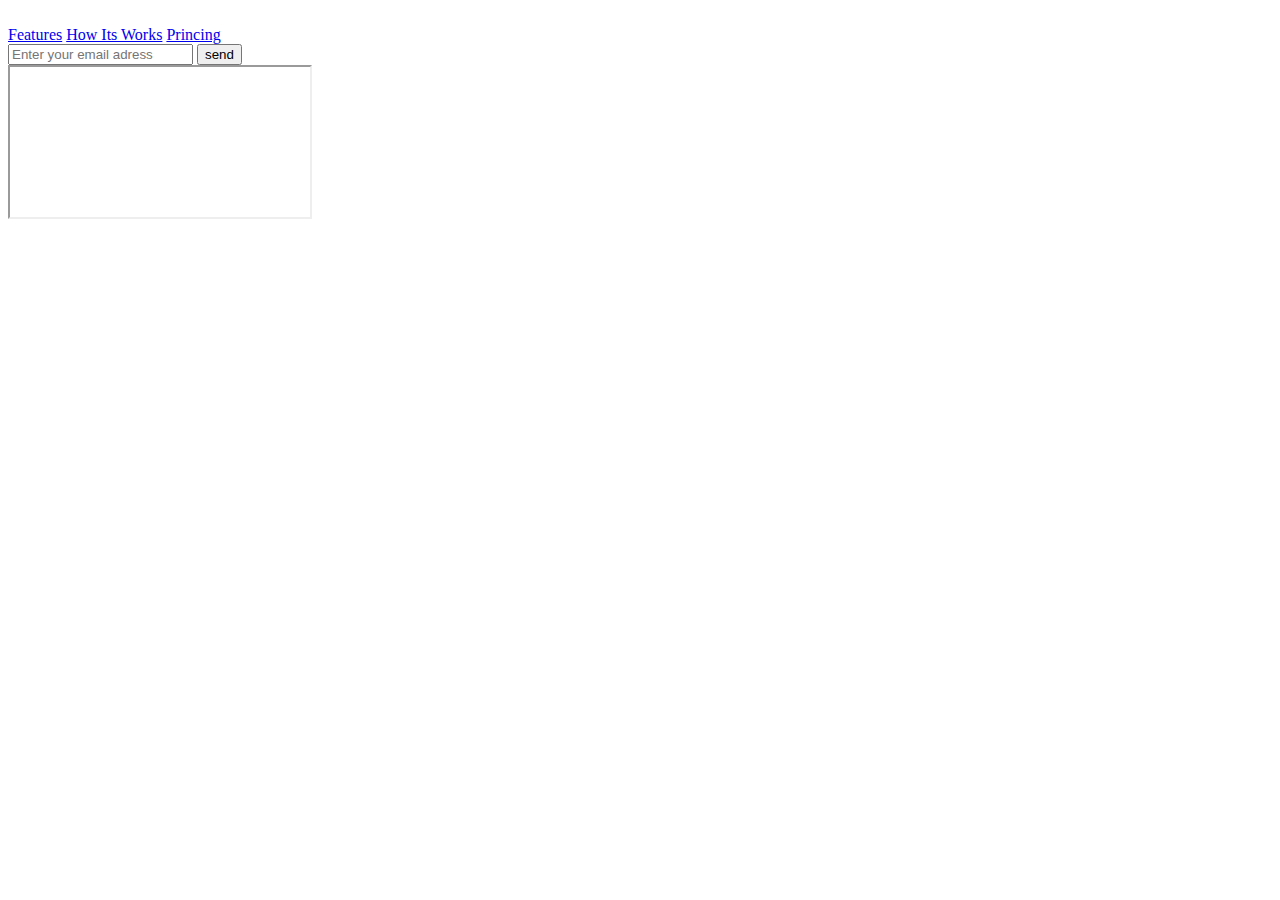
==== index.html @ c7bb53e8 "changed" ====
<!DOCTYPE html>
<html lang="en">
<head>
    <meta charset="UTF-8">
    <meta http-equiv="X-UA-Compatible" content="IE=edge">
    <meta name="viewport" content="width=device-width, initial-scale=1.0">
    <link rel="stylesheet" href="styles.css">
    <title>Document</title>
</head>
<body>
    <header id="header">
        <img src="" alt="" class="" id="header-img">
        <nav id="nav-bar">
            <a href="features.html" class="nav-link">Features</a>
            <a href="howworks.html" class="nav-link">How Its Works</a>
            <a href="pricing.html"  class="nav-link">Princing</a>
        </nav>
    </header>
    <main>
        <form action="" id="form">
            <input type="email" id="email" name="email" placeholder="Enter your email adress" required >
            <input type="submit" id="submit" value="send">
        </form>
        <iframe src="https://www.youtube.com/watch?v=O2MDaJuwTCg&t=44s" id="video"></iframe>

    </main>
    
</body>
</html>
---- styles.css ----
.na-bar{
    position: sticky;
}
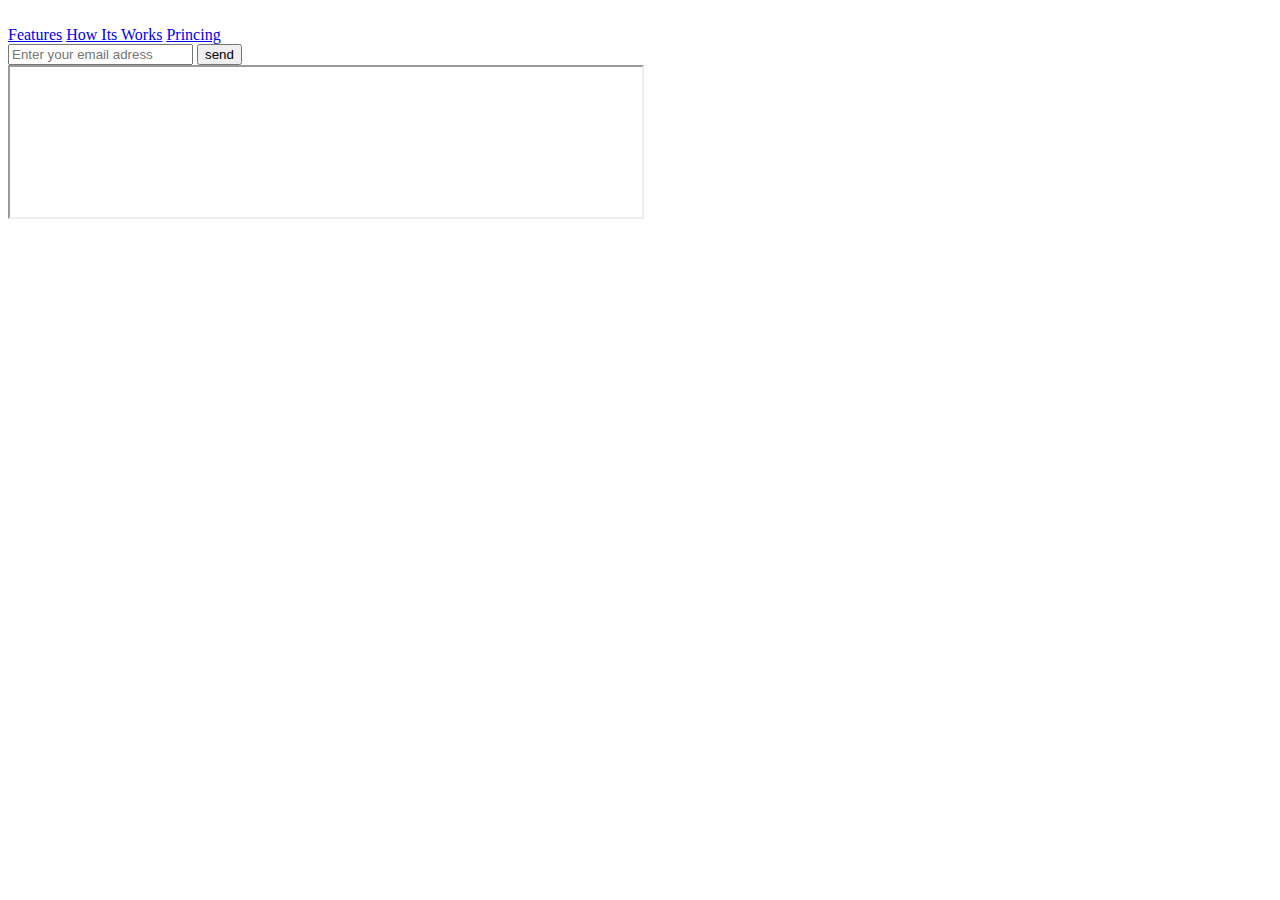
==== commit 9c3ed656: "changed" ====
--- a/index.html
+++ b/index.html
@@ -21,7 +21,7 @@
             <input type="email" id="email" name="email" placeholder="Enter your email adress" required >
             <input type="submit" id="submit" value="send">
         </form>
-        <iframe src="https://www.youtube.com/watch?v=O2MDaJuwTCg&t=44s" id="video"></iframe>
+        <iframe src="https://www.youtube.com/watch?v=O2MDaJuwTCg&t=44s" id="video" width="50%" height="50%"></iframe>
 
     </main>
     
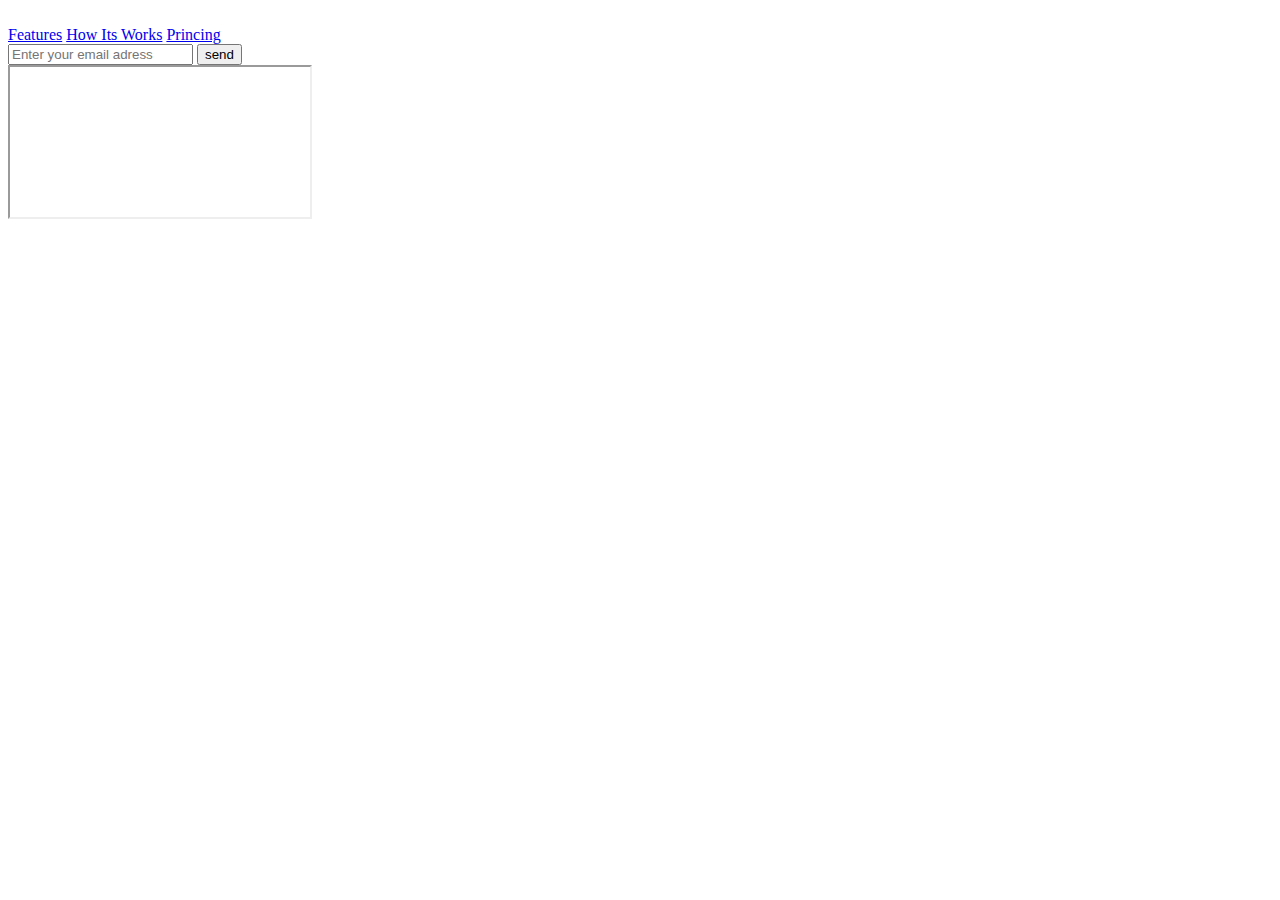
==== commit 56664daa: "html changes" ====
--- a/index.html
+++ b/index.html
@@ -11,7 +11,7 @@
     <header id="header">
         <img src="" alt="" class="" id="header-img">
         <nav id="nav-bar">
-            <a href="features.html" class="nav-link">Features</a>
+            <a href="index.html" class="nav-link">Features</a>
             <a href="howworks.html" class="nav-link">How Its Works</a>
             <a href="pricing.html"  class="nav-link">Princing</a>
         </nav>
@@ -21,7 +21,7 @@
             <input type="email" id="email" name="email" placeholder="Enter your email adress" required >
             <input type="submit" id="submit" value="send">
         </form>
-        <iframe src="https://www.youtube.com/watch?v=O2MDaJuwTCg&t=44s" id="video" width="50%" height="50%"></iframe>
+        <iframe src="https://www.youtube.com/watch?v=O2MDaJuwTCg&t=44s" id="video"></iframe>
 
     </main>
     
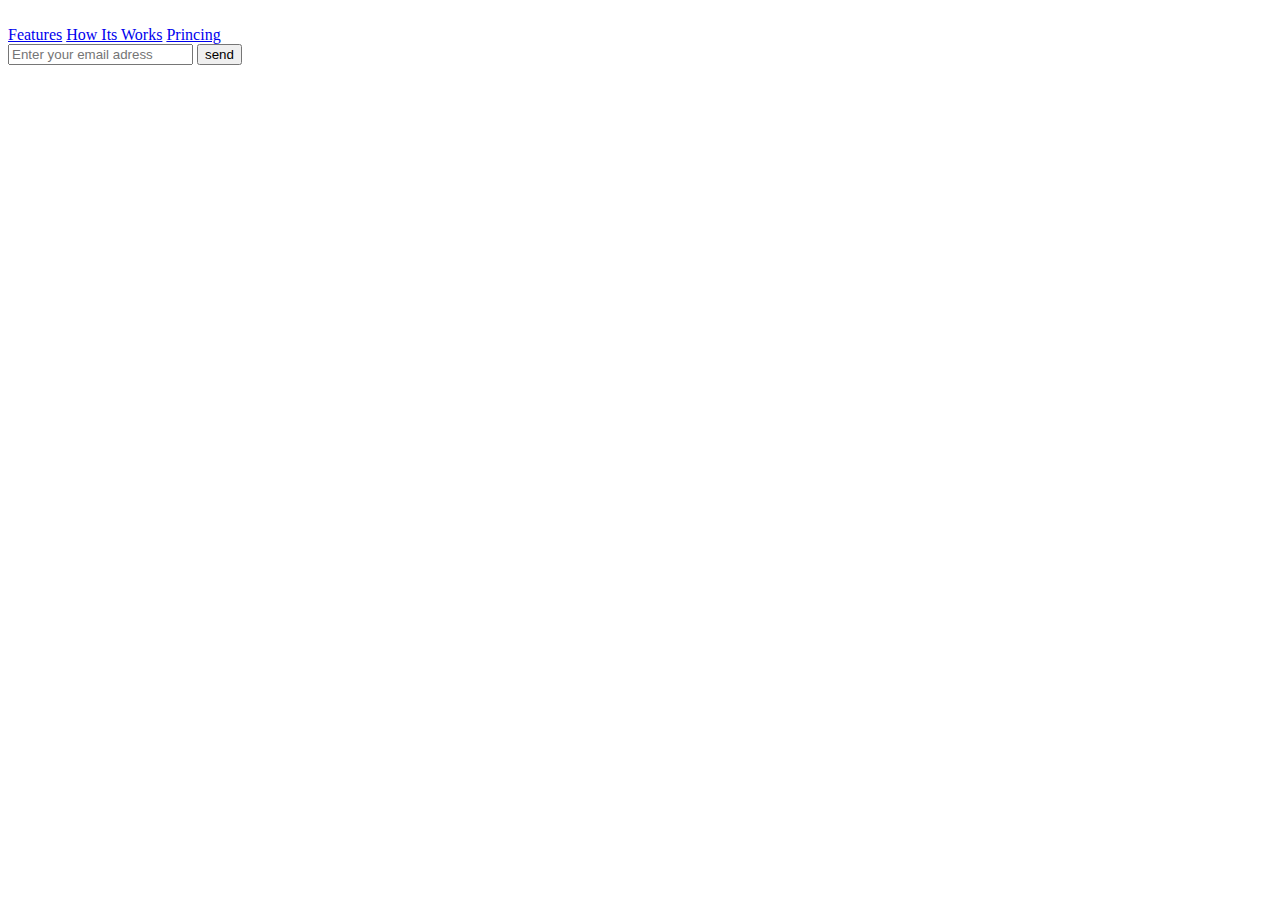
==== commit a44ceb12: "all3 pages changed" ====
--- a/index.html
+++ b/index.html
@@ -21,7 +21,7 @@
             <input type="email" id="email" name="email" placeholder="Enter your email adress" required >
             <input type="submit" id="submit" value="send">
         </form>
-        <iframe src="https://www.youtube.com/watch?v=O2MDaJuwTCg&t=44s" id="video"></iframe>
+        <iframe src="https://www.youtube.com/watch?v=O2MDaJuwTCg&t=44s" id="video" frameborder="0" allow="autoplay; encrypted-media" allowfullscreen></iframe>
 
     </main>
     
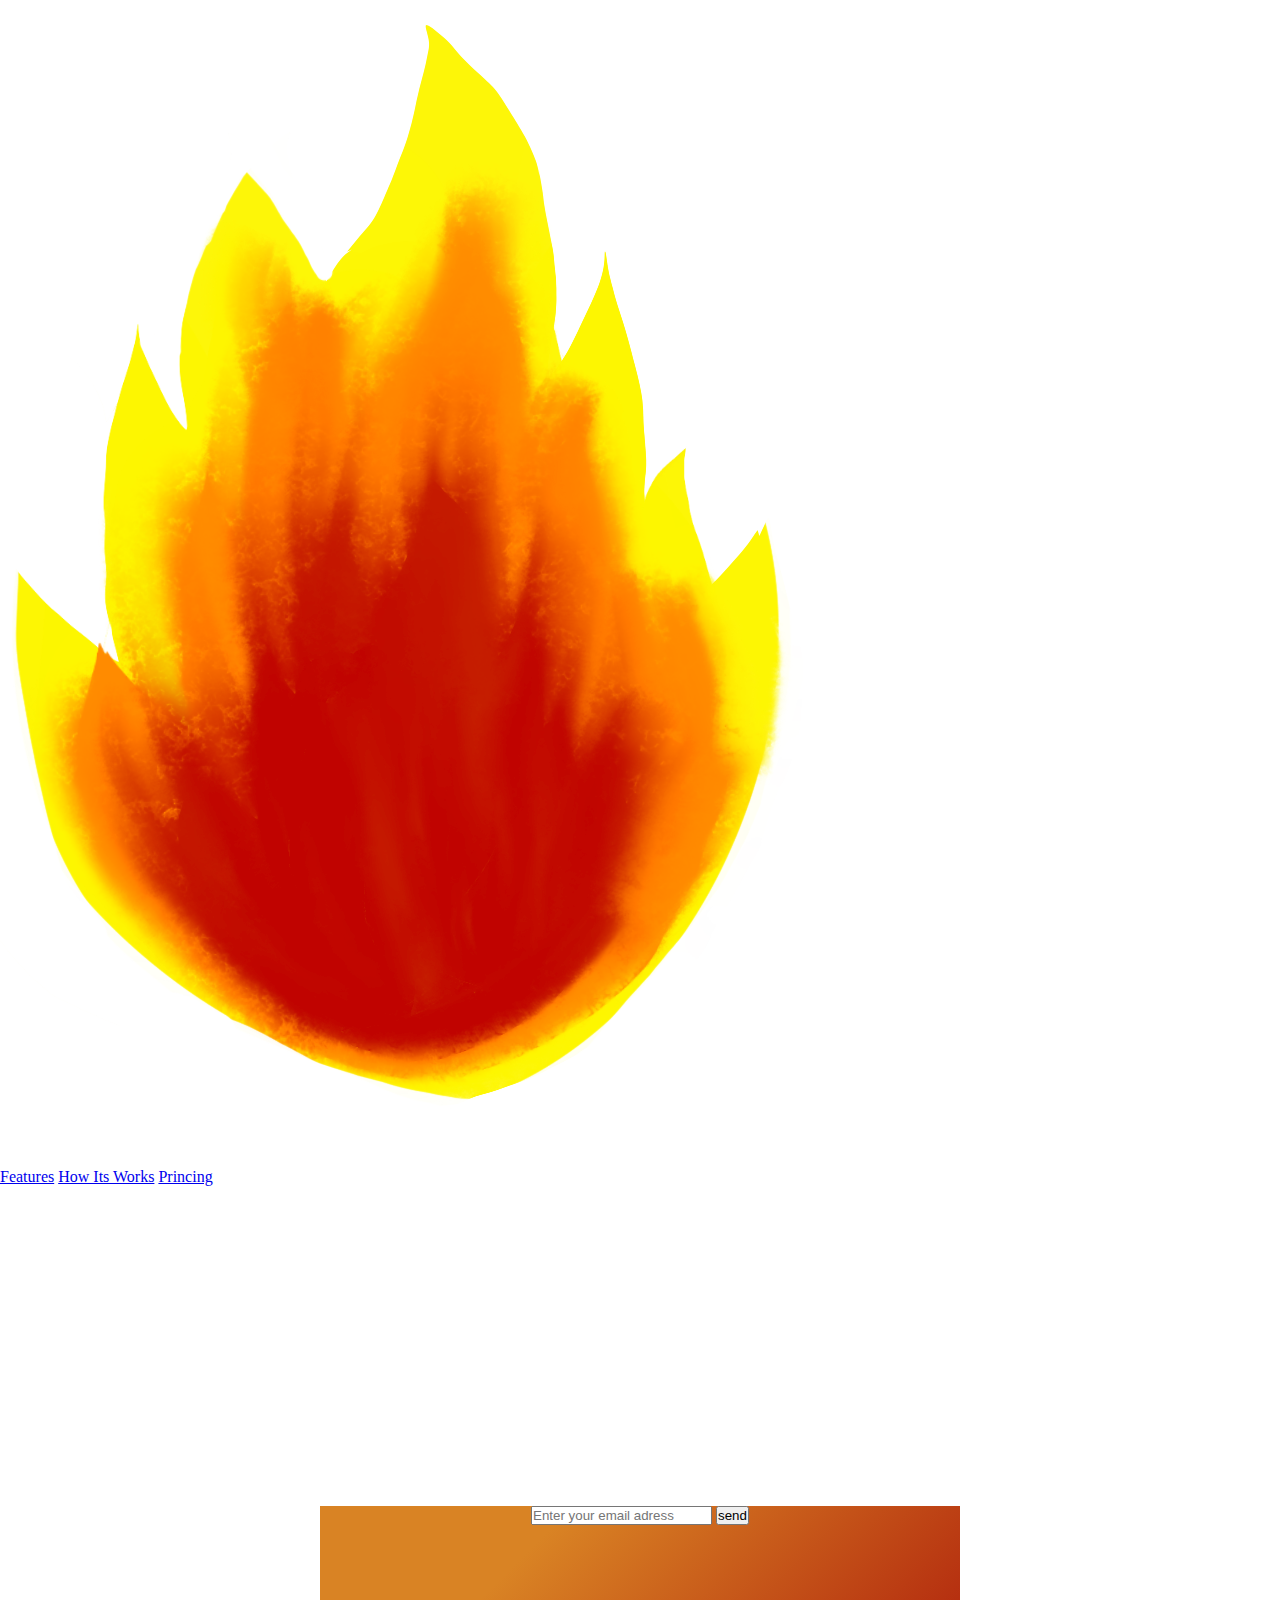
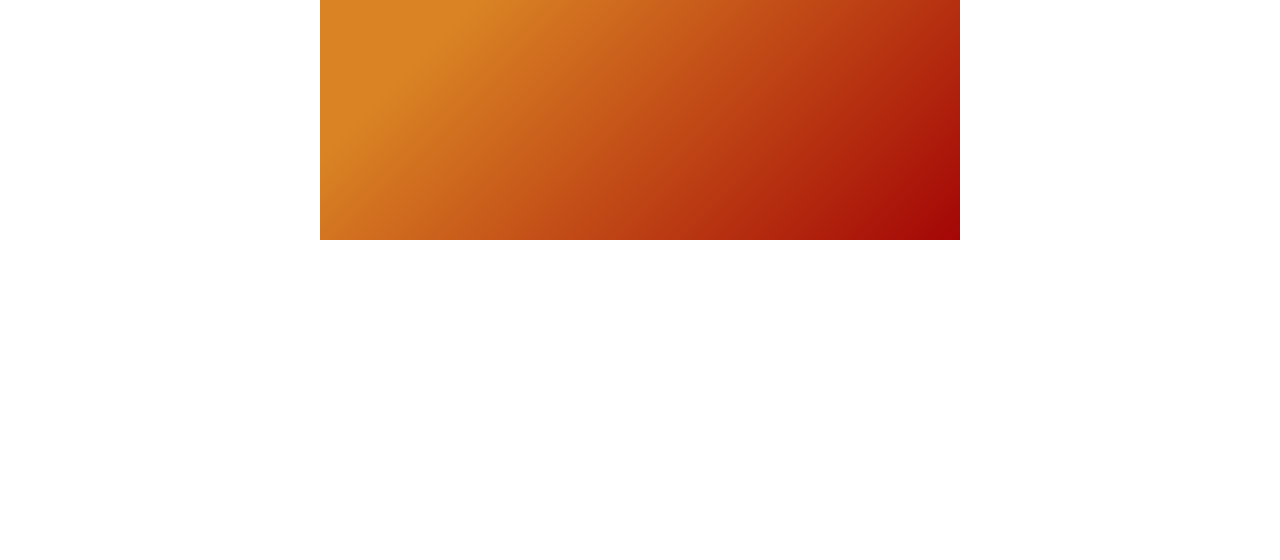
==== commit 17048859: "logo added" ====
--- a/index.html
+++ b/index.html
@@ -9,7 +9,7 @@
 </head>
 <body>
     <header id="header">
-        <img src="" alt="" class="" id="header-img">
+        <img src="img/FireLogo.png" alt="FireLogo" class="fire-logo" id="header-img">
         <nav id="nav-bar">
             <a href="index.html" class="nav-link">Features</a>
             <a href="howworks.html" class="nav-link">How Its Works</a>
@@ -21,7 +21,7 @@
             <input type="email" id="email" name="email" placeholder="Enter your email adress" required >
             <input type="submit" id="submit" value="send">
         </form>
-        <iframe src="https://www.youtube.com/watch?v=O2MDaJuwTCg&t=44s" id="video" frameborder="0" allow="autoplay; encrypted-media" allowfullscreen></iframe>
+        <iframe width="560" height="315" src="https://www.youtube.com/embed/O2MDaJuwTCg" title="YouTube video player" frameborder="0" allow="accelerometer; autoplay; clipboard-write; encrypted-media; gyroscope; picture-in-picture; web-share" allowfullscreen></iframe>
 
     </main>
     
--- a/styles.css
+++ b/styles.css
@@ -1,3 +1,21 @@
-.na-bar{
+* {
+    margin: 0;
+    padding: 0;
+    box-sizing: border-box; 
+}
+
+nav-bar{
     position: sticky;
-}+}
+
+main {
+    background: linear-gradient(315deg, #a40606 0%, #d98324 74%);
+    margin:25%;
+    display: flex;
+    flex-direction: column;
+    justify-content: center;
+    align-items: center;
+}
+    
+
+
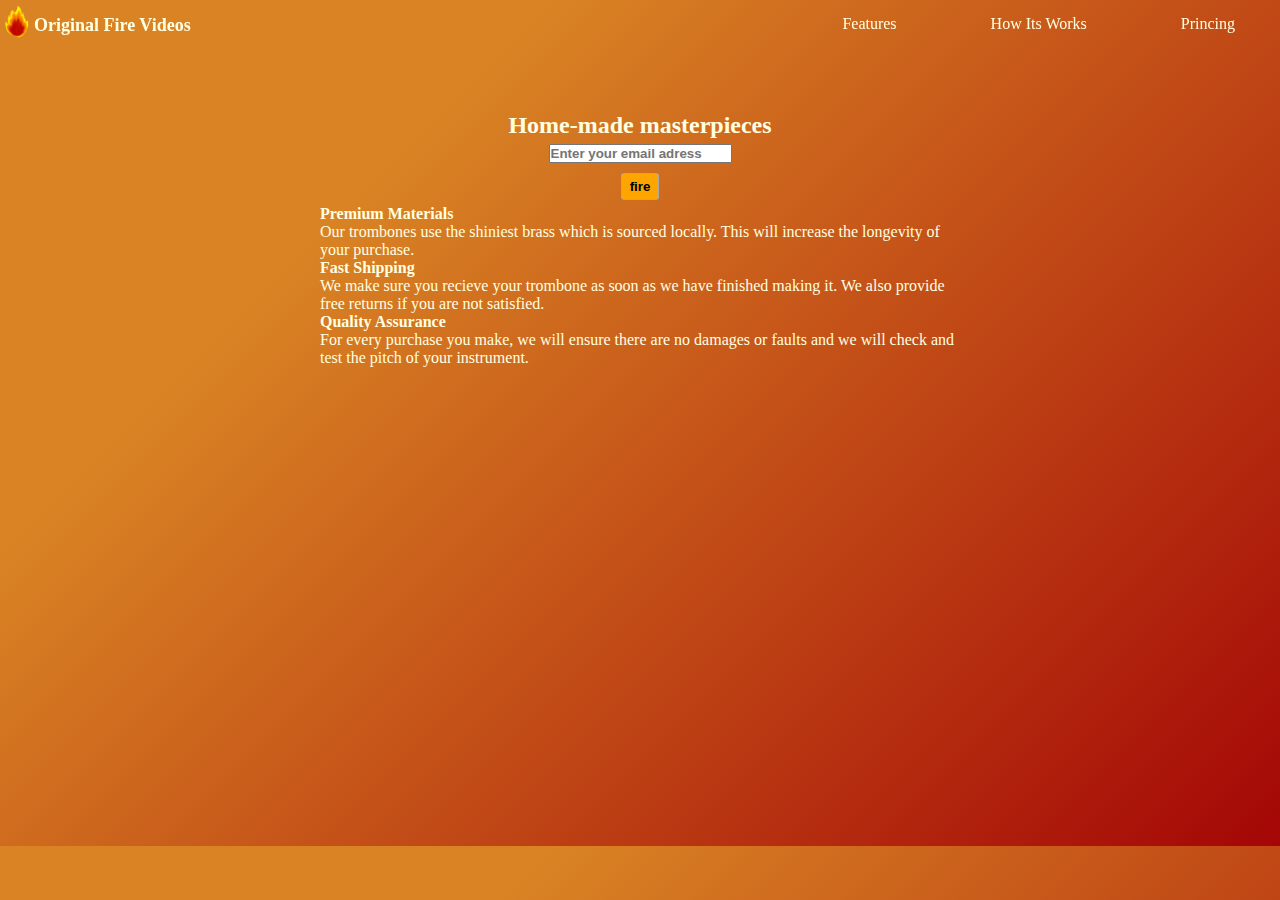
==== commit a8c7e768: "css changed" ====
--- a/index.html
+++ b/index.html
@@ -5,11 +5,15 @@
     <meta http-equiv="X-UA-Compatible" content="IE=edge">
     <meta name="viewport" content="width=device-width, initial-scale=1.0">
     <link rel="stylesheet" href="styles.css">
-    <title>Document</title>
+    <title>Original Fire</title>
 </head>
 <body>
     <header id="header">
+        <div class="logo-container">
         <img src="img/FireLogo.png" alt="FireLogo" class="fire-logo" id="header-img">
+        <h1 id="title" class="title">Original Fire Videos</h1>
+        </div>
+
         <nav id="nav-bar">
             <a href="index.html" class="nav-link">Features</a>
             <a href="howworks.html" class="nav-link">How Its Works</a>
@@ -17,12 +21,27 @@
         </nav>
     </header>
     <main>
-        <form action="" id="form">
-            <input type="email" id="email" name="email" placeholder="Enter your email adress" required >
-            <input type="submit" id="submit" value="send">
-        </form>
-        <iframe width="560" height="315" src="https://www.youtube.com/embed/O2MDaJuwTCg" title="YouTube video player" frameborder="0" allow="accelerometer; autoplay; clipboard-write; encrypted-media; gyroscope; picture-in-picture; web-share" allowfullscreen></iframe>
+        <section class="form-and-features">
+            <h2 class="subtitle">Home-made masterpieces</h2>
+            <form action="" id="form">
+                <input type="email" id="email" name="email" placeholder="Enter your email adress" required >
+                <input type="submit" id="submit" value="fire">
+            </form>
+            <article class="features">
+                <div><h4>Premium Materials</h4><p class="first-paragraph">Our trombones use the shiniest brass which is sourced locally. This will increase the longevity of your purchase.</p></div>
+                <div><h4>Fast Shipping</h4><p class="second-paragraph">We make sure you recieve your trombone as soon as we have finished making it. We also provide free returns if you are not satisfied.</p></div>
+                <div><h4>Quality Assurance</h4><p class="third-paragraph">For every purchase you make, we will ensure there are no damages or faults and we will check and test the pitch of your instrument.</p></div>
 
+            </article>
+        </section>
+
+        <section class="videos">
+        <iframe id="video" width="560" height="315" src="https://www.youtube.com/embed/O2MDaJuwTCg" title="YouTube video player" frameborder="0" allow="accelerometer; autoplay; clipboard-write; encrypted-media; gyroscope; picture-in-picture; web-share" allowfullscreen></iframe>
+        </section>  
+
+        <section class="prices">
+
+        </section>
     </main>
     
 </body>
--- a/styles.css
+++ b/styles.css
@@ -2,20 +2,111 @@
     margin: 0;
     padding: 0;
     box-sizing: border-box; 
+    color: lightyellow;
 }
 
-nav-bar{
-    position: sticky;
-}
-
-main {
+body {
     background: linear-gradient(315deg, #a40606 0%, #d98324 74%);
-    margin:25%;
+    width: 100%;
+    height: 100%;
     display: flex;
     flex-direction: column;
     justify-content: center;
     align-items: center;
 }
-    
 
 
+
+header {
+    display: flex;
+    
+}
+
+main {
+    width: 50%;
+    
+}
+
+
+#nav-bar{
+    position: fixed;
+    right: 0;  
+    top: 15px;
+}
+
+.nav-link {
+    padding: 35px;
+    margin: 10px;
+    color: lightyellow;
+    text-decoration: none;
+}
+
+main {
+    display: flex;
+    flex-direction: column;
+    justify-content: center;
+    align-items: center;
+    margin-top: 5rem;
+    
+}
+
+.logo-container {
+    position: fixed;
+    left: 0;
+    top: 5px;
+    display: flex;
+    flex-direction: row;
+}
+
+
+#header-img {
+    width: 1.5em;  
+    margin-left: 5px;
+}
+
+.title {
+    color: lightyellow;
+    font-size: large;
+    margin-top: 10px;
+    margin-left: 5px;
+  
+}
+
+#email{
+    color: black;
+    font-weight: bold;
+}
+
+#submit {
+    color: black;
+    font-weight: bold;
+    padding: 5px;
+    border-radius: 10%;
+    border: 1px solid darkgrey;
+    background-color: orange;
+    width: 20%;
+}
+
+
+.form-and-features {
+    display: flex;
+    flex-direction: column;
+    align-items: center;
+}
+
+form {
+    display: flex;
+    flex-direction: column;
+    align-items: center;
+}
+
+input {
+    display: block;
+    margin: 5px;
+}
+
+section {
+    margin: 2em 0;
+}
+
+
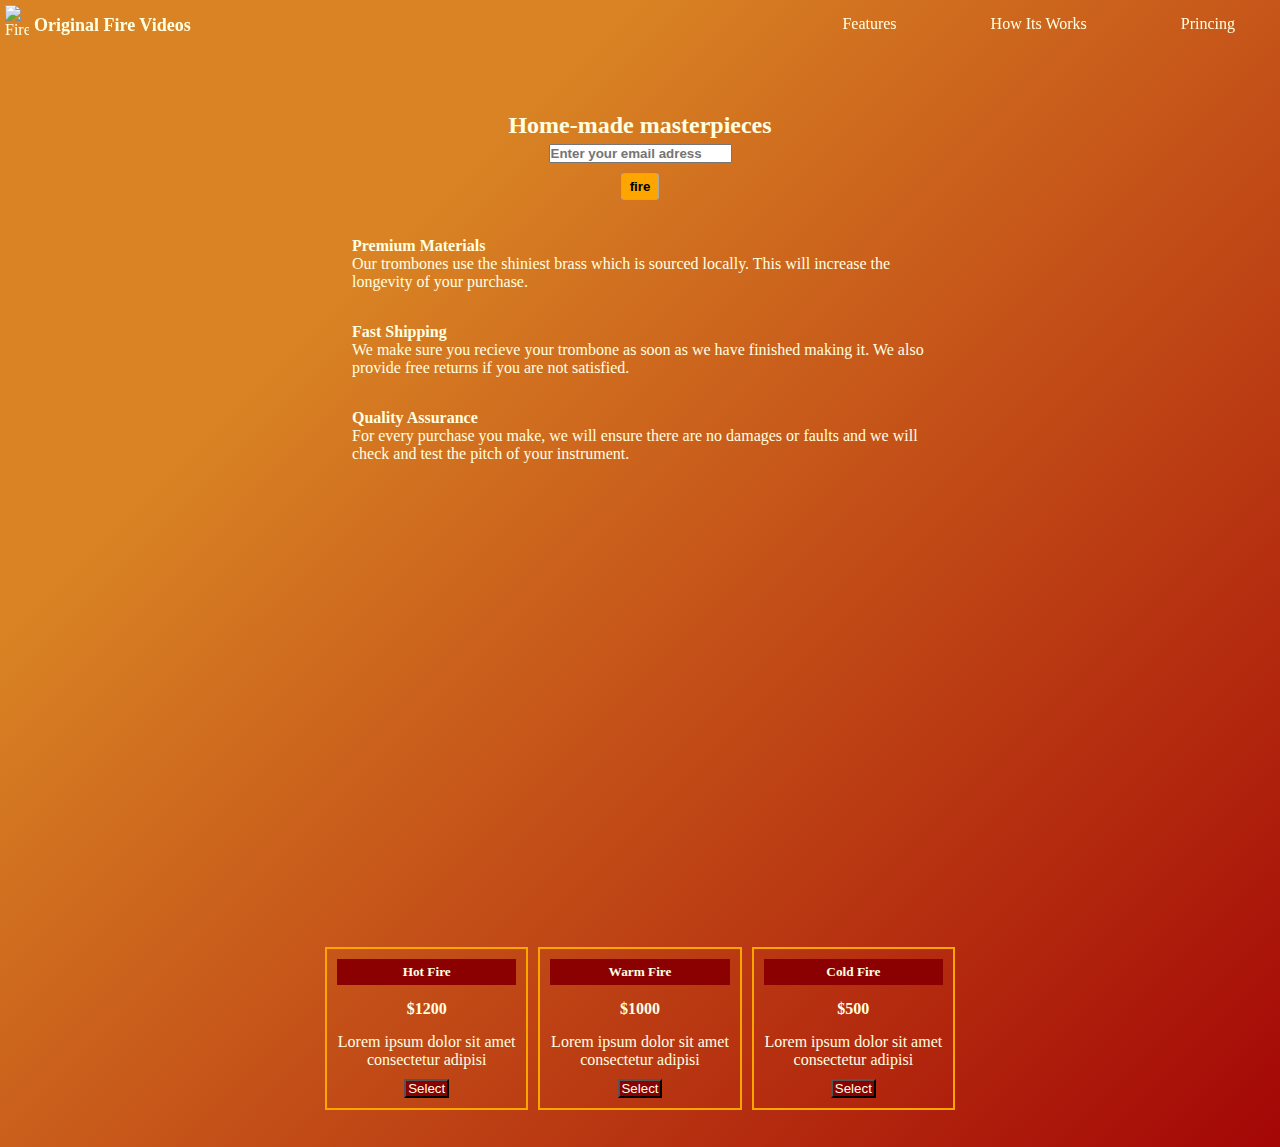
==== commit 32e82277: "firstversion" ====
--- a/index.html
+++ b/index.html
@@ -10,27 +10,27 @@
 <body>
     <header id="header">
         <div class="logo-container">
-        <img src="img/FireLogo.png" alt="FireLogo" class="fire-logo" id="header-img">
+        <img src="https://static.vecteezy.com/system/resources/previews/000/627/032/original/fire-vector-icon-logo.jpg" alt="FireLogo" class="fire-logo" id="header-img">
         <h1 id="title" class="title">Original Fire Videos</h1>
         </div>
 
         <nav id="nav-bar">
-            <a href="index.html" class="nav-link">Features</a>
-            <a href="howworks.html" class="nav-link">How Its Works</a>
-            <a href="pricing.html"  class="nav-link">Princing</a>
+            <a href="#features" class="nav-link">Features</a>
+            <a href="#howworks" class="nav-link">How Its Works</a>
+            <a href="#prices"  class="nav-link">Princing</a>
         </nav>
     </header>
     <main>
         <section class="form-and-features">
             <h2 class="subtitle">Home-made masterpieces</h2>
-            <form action="" id="form">
+            <form action="https://www.freecodecamp.com/email-submit" id="form">
                 <input type="email" id="email" name="email" placeholder="Enter your email adress" required >
                 <input type="submit" id="submit" value="fire">
             </form>
             <article class="features">
-                <div><h4>Premium Materials</h4><p class="first-paragraph">Our trombones use the shiniest brass which is sourced locally. This will increase the longevity of your purchase.</p></div>
-                <div><h4>Fast Shipping</h4><p class="second-paragraph">We make sure you recieve your trombone as soon as we have finished making it. We also provide free returns if you are not satisfied.</p></div>
-                <div><h4>Quality Assurance</h4><p class="third-paragraph">For every purchase you make, we will ensure there are no damages or faults and we will check and test the pitch of your instrument.</p></div>
+                <div class="detail"><h4 id="features">Premium Materials</h4><p class="first-paragraph">Our trombones use the shiniest brass which is sourced locally. This will increase the longevity of your purchase.</p></div>
+                <div class="detail"><h4 id="howworks">Fast Shipping</h4><p class="second-paragraph">We make sure you recieve your trombone as soon as we have finished making it. We also provide free returns if you are not satisfied.</p></div>
+                <div class="detail"><h4>Quality Assurance</h4><p class="third-paragraph">For every purchase you make, we will ensure there are no damages or faults and we will check and test the pitch of your instrument.</p></div>
 
             </article>
         </section>
@@ -39,7 +39,25 @@
         <iframe id="video" width="560" height="315" src="https://www.youtube.com/embed/O2MDaJuwTCg" title="YouTube video player" frameborder="0" allow="accelerometer; autoplay; clipboard-write; encrypted-media; gyroscope; picture-in-picture; web-share" allowfullscreen></iframe>
         </section>  
 
-        <section class="prices">
+        <section id="prices">
+            <div class="price">
+                <h5>Hot Fire</h5>
+                <p class="money">$1200</p>
+                <p class="price-description">Lorem ipsum dolor sit amet consectetur adipisi</p>
+                <button>Select</button>
+            </div>
+            <div class="price"> 
+                <h5>Warm Fire</h5>
+                <p class="money">$1000</p>
+                <p class="price-description">Lorem ipsum dolor sit amet consectetur adipisi</p>
+                <button>Select</button>
+            </div>
+            <div class="price">
+                <h5>Cold Fire</h5>
+                <p class="money">$500</p>
+                <p class="price-description">Lorem ipsum dolor sit amet consectetur adipisi</p>
+                <button>Select</button>
+            </div>
 
         </section>
     </main>
--- a/styles.css
+++ b/styles.css
@@ -109,4 +109,47 @@
     margin: 2em 0;
 }
 
+.detail {
+    margin: 2em;
+}
 
+
+#prices {
+    display: flex;
+    align-items: center;
+}
+
+.price {
+    display: flex;
+    flex-direction: column;
+    align-items: center;
+    margin: 5px;
+    border: 2px solid orange;
+    padding: 10px;
+    text-align: center;
+}
+
+h5 {
+    display: block;
+    background-color: darkred;
+    padding: 5px;
+    width: 100%;
+}
+
+.money {
+    font-weight: bold;
+    margin: 15px;
+    text-align: center;
+}
+
+.price-description {
+    text-align: center;
+    margin-bottom: 10px;
+}
+
+button {
+    display: block;
+    width: 25%;
+    background-color: darkred;
+    border: 1 px gray;
+}